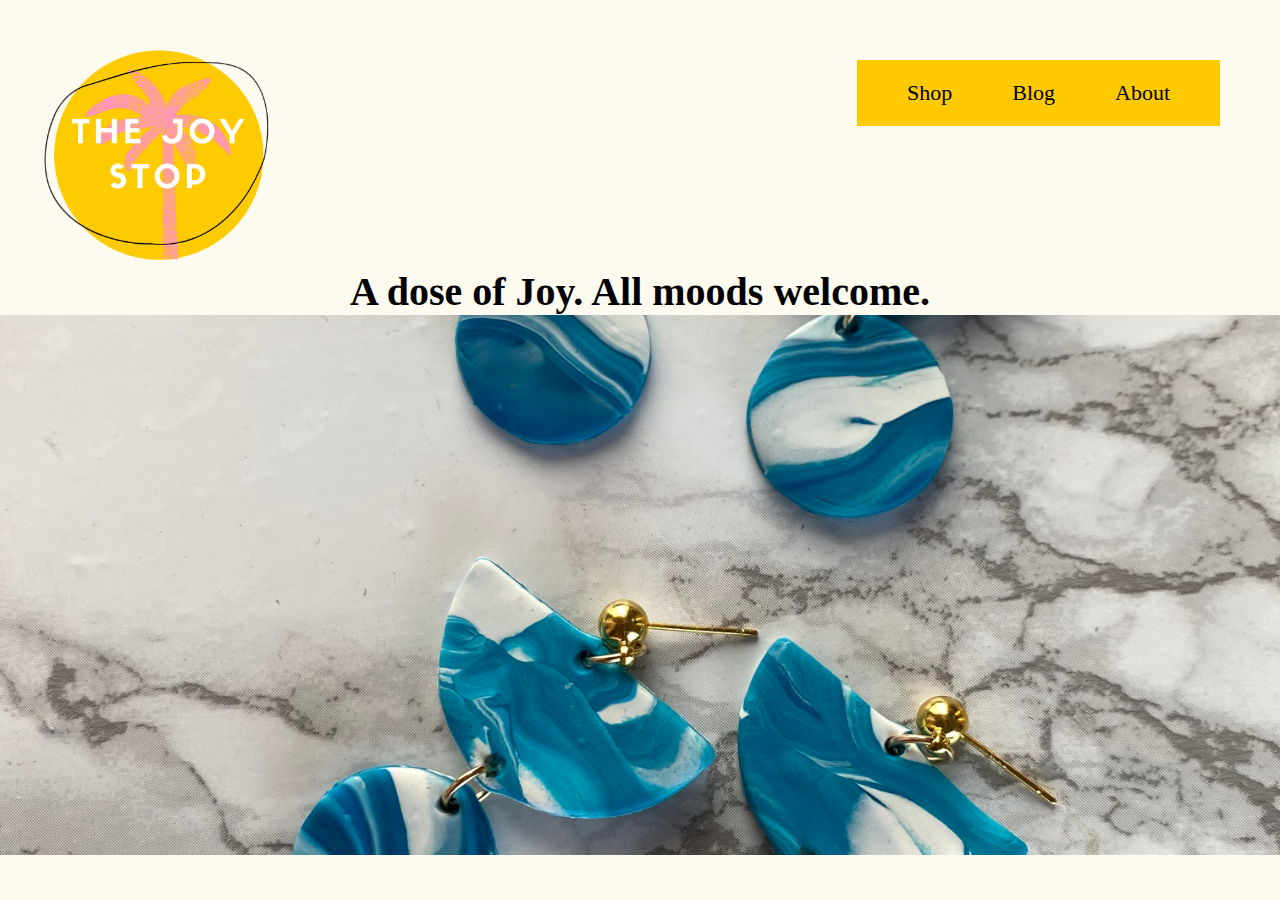
==== index.html @ 34141858 "update" ====
<!DOCTYPE html>
<html lang="en">
<head>
    <meta charset="UTF-8">
    <meta name="viewport" content="width=device-width, initial-scale=1.0">
    <title>Joy Stop</title>

    <link rel="stylesheet" href="css/style.css">

</head>
<body>

    <section class="section 1" id="s1">
        <nav>
            <a href="">About</a>
            <a href="">Blog</a>
            <a href="">Shop</a>
        </nav>

        <img id="logo" src="pictutes/logo/logo.PNG">

        <h1>A dose of Joy. All moods welcome.</h1>
    </section>

    <section class="section 2" id="s2">
        <div id="slide">

        </div>
    </section>

    
</body>
</html>
---- css/style.css ----
* {
    box-sizing: border-box;
    margin: 0;
    padding: 0;
}

body {
    background-color: #fdfaf0;
}

/* section 1 */
#s1 img {
    height: 35vh;
}

#s1 nav {
    padding: 20px;
    margin: 60px;
    /* margin-top: 6%; */
    float: right;
    background-color: #fdca00;
}

#s1 nav a {
    font-size: 22px;
    text-decoration: none;
    color: black;
    float: right;
    margin-right: 30px;
    margin-left: 30px;
}

#s1 nav a:hover {
    color: #ff94be;
}

#s1 h1 {
    text-align: center;
    font-size: 40px;
    margin-top: -4%;
}

/* section 2*/
/* #s2 {
    justify-content: center;
    text-align: center;
    align-items: center;
    background-color: cadetblue;
    width: 100%;
} */

#slide {
    /* position: absolute; */
    height: 60vh;
    /* width: 70%; */
    /* margin: 60px; */
    /* top: -1%; */
    /* left: 0; */
    /* right: 0; */
    /* padding: 50px; */
    background-image: url(../pictutes/blue/IMG_4926.JPG);
    background-repeat: no-repeat;
    background-position: center; 
    background-size: cover;
    z-index: -1;
    animation: slide 20s 4s infinite;
}

@keyframes slide {
    /* 0% {background-image: url(../photos/greenEarrings/IMG_1503.JPG);} */
    25%  {background-image: url(../pictutes/brown/IMG_1698.JPG);}
    50%  {background-image: url(../pictutes/green/IMG_1503.JPG);}
    75%  {background-image: url(../pictutes/red/IMG_4058.JPG);}
    100%  {background-image: url(../pictutes/yellow/IMG_5737.JPG);}
}
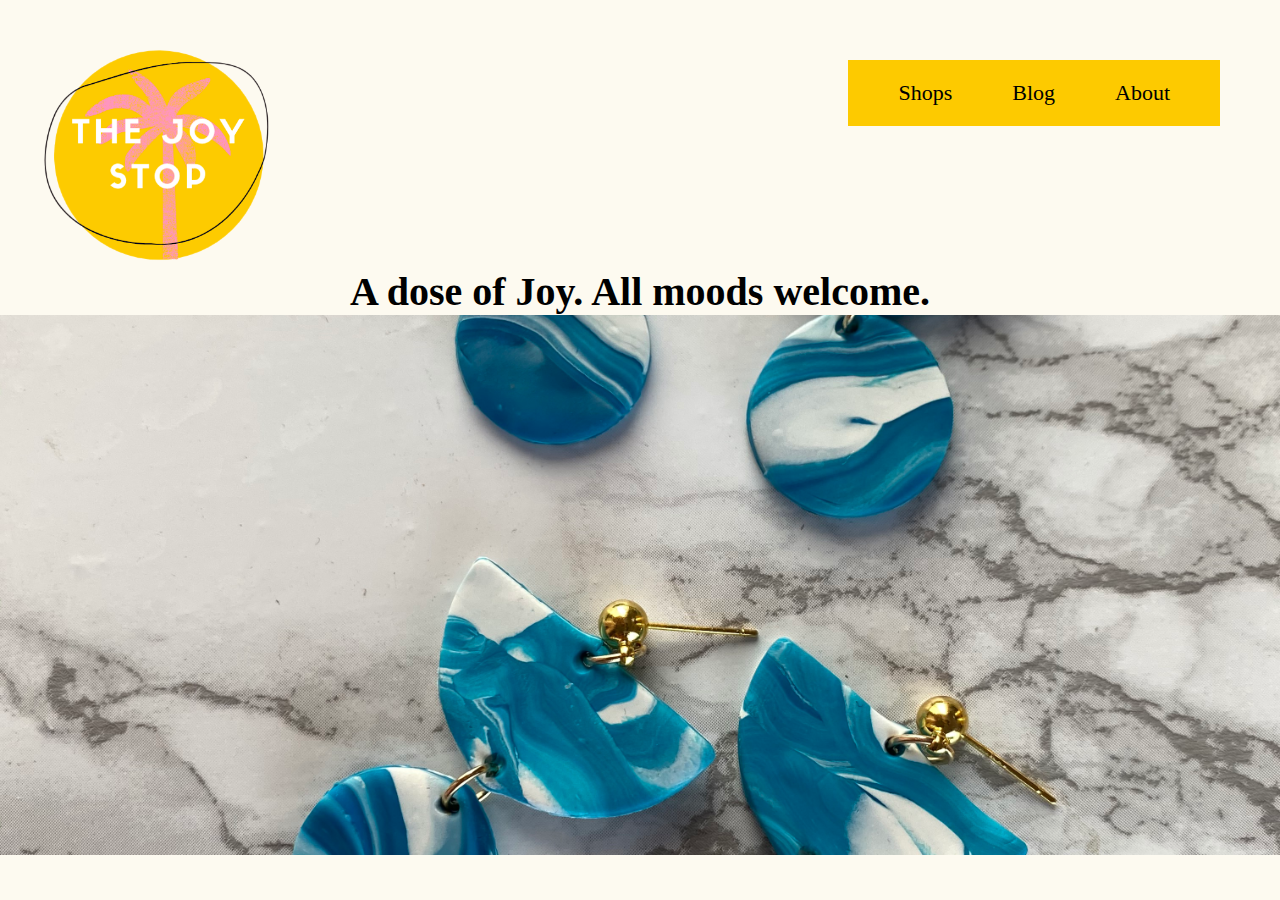
==== commit 4ea3f67a: "update" ====
--- a/index.html
+++ b/index.html
@@ -9,25 +9,23 @@
 
 </head>
 <body>
-
     <section class="section 1" id="s1">
         <nav>
-            <a href="">About</a>
-            <a href="">Blog</a>
-            <a href="">Shop</a>
+            <a href="about.html">About</a>
+            <a href="blog.html">Blog</a>
+            <a href="shop.html">Shops</a>
         </nav>
 
-        <img id="logo" src="pictutes/logo/logo.PNG">
+        <a href="index.html">
+            <img id="logo" src="pictutes/logo/logo.PNG">
+        </a>
 
         <h1>A dose of Joy. All moods welcome.</h1>
     </section>
 
     <section class="section 2" id="s2">
         <div id="slide">
-
         </div>
     </section>
-
-    
 </body>
 </html>